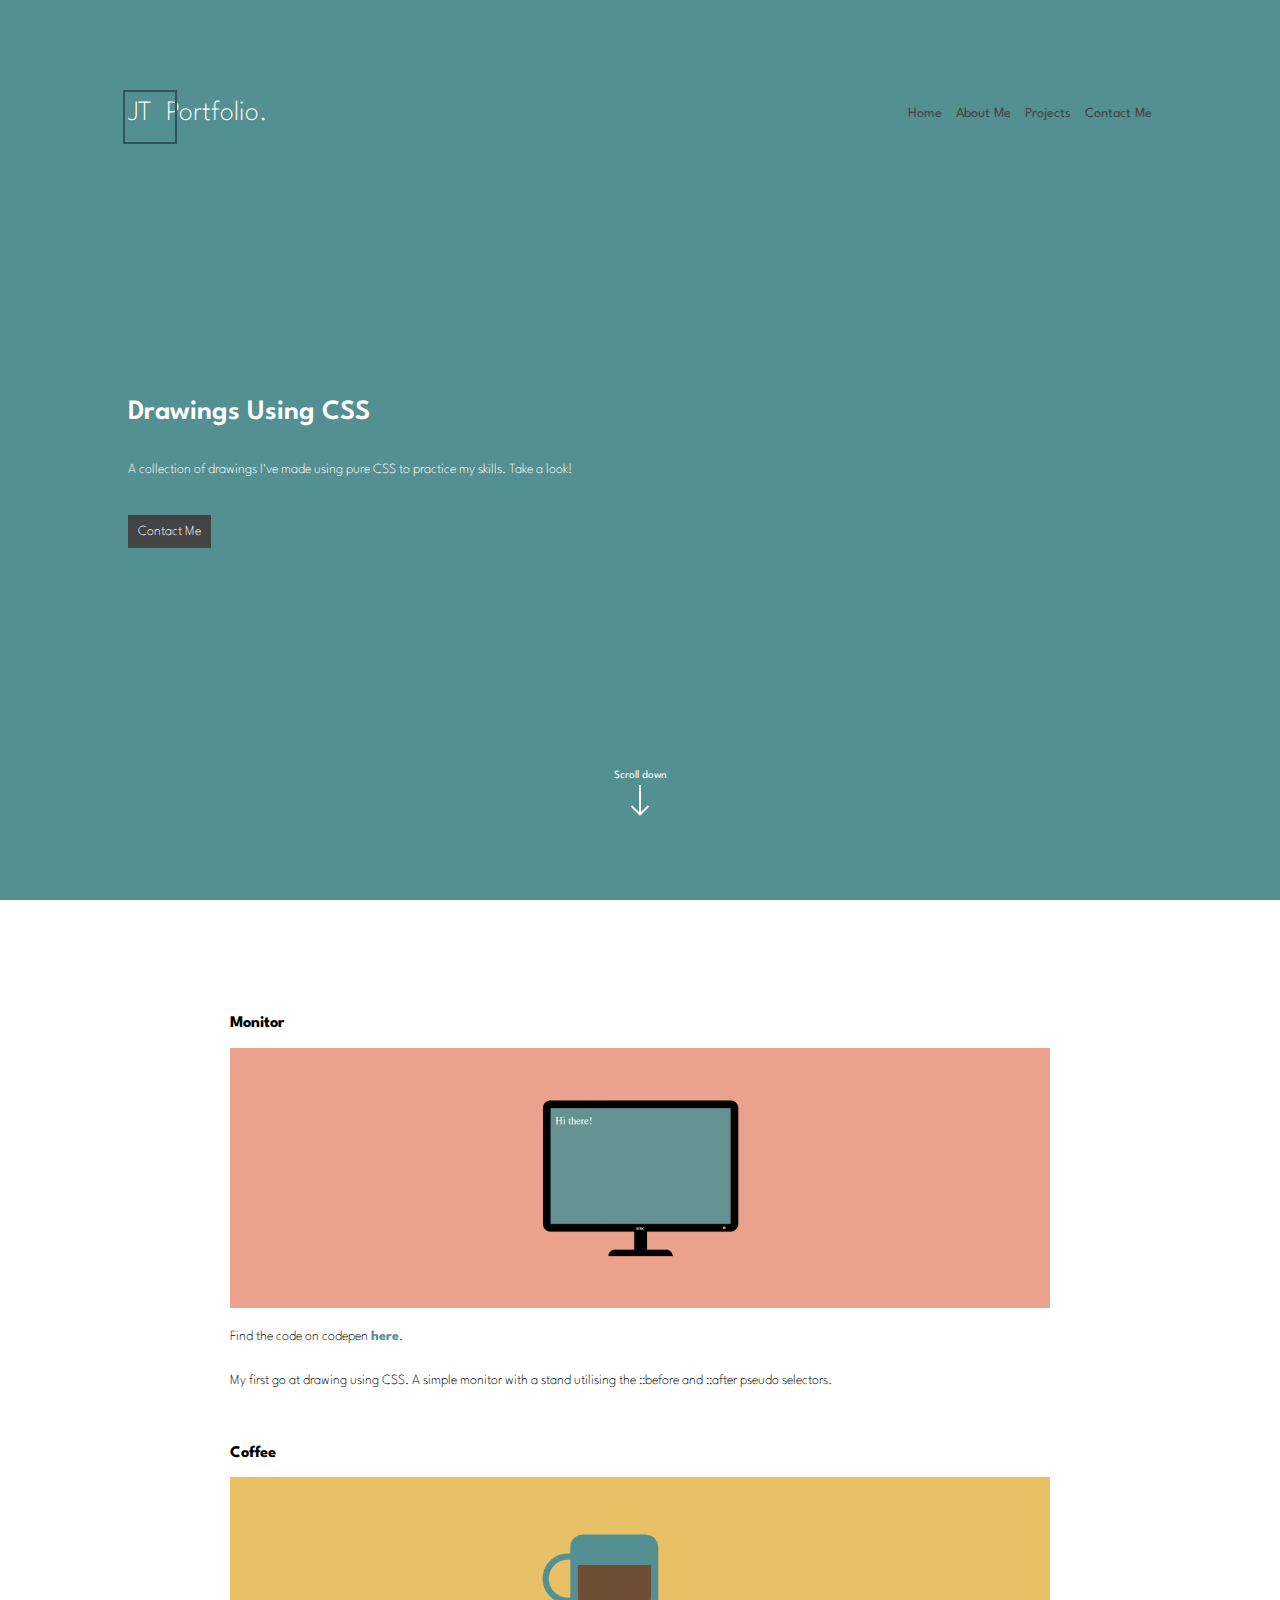
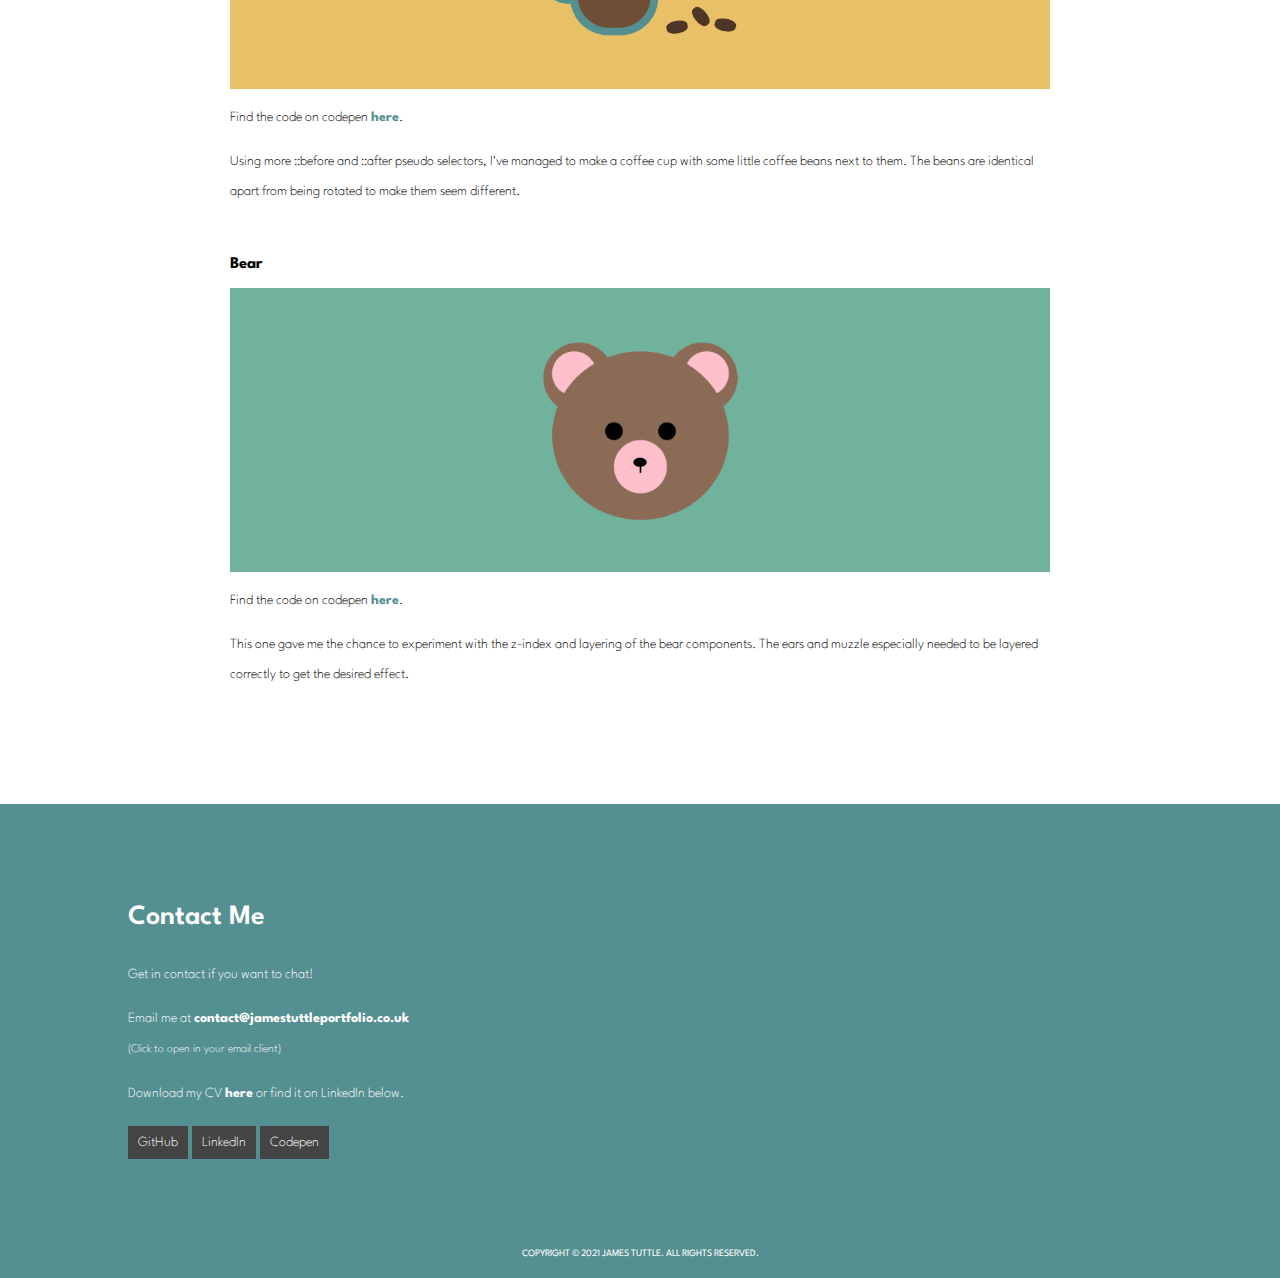
==== drawings-using-css.html @ a26dccc6 "add three css drawings and link new page to site" ====
<!DOCTYPE html>
<html>
 <head>
   <!-- Global site tag (gtag.js) - Google Analytics -->
    <script async src="https://www.googletagmanager.com/gtag/js?id=G-1CHYS2LVHW"></script>
    <script>
      window.dataLayer = window.dataLayer || [];
      function gtag(){dataLayer.push(arguments);}
      gtag('js', new Date());

      gtag('config', 'G-1CHYS2LVHW');
    </script>

   <meta name="viewport" content="width=device-width, initial-scale=1">

   <!-- stylesheets -->
   <link rel="stylesheet" href="stylesheets/main.css">
   <link rel="stylesheet" href="stylesheets/responsive.css">

   <!-- scripts -->
   <script type="text/javascript" src="scripts/navigation_toggle.js"></script>

   <!-- fonts -->
   <link rel="preconnect" href="https://fonts.googleapis.com">
   <link rel="preconnect" href="https://fonts.gstatic.com" crossorigin>
   <link href="https://fonts.googleapis.com/css2?family=Spartan:wght@200;300;400;500;600;700;800&display=swap" rel="stylesheet">

   <!-- favicon -->
   <link rel="icon" type="image/png" href="assets/images/favicon.ico"/>

   <!-- fontawesome icons -->
   <link href="assets/fontawesome-free-5.15.3-web/css/all.css" rel="stylesheet"> <!--load all styles -->

   <!-- title -->
   <title>JT Portfolio</title>
 </head>
 <body>
   <main id='page_top' class='full_page_section page_width section_container'>
     <header>
       <div id='logo_container'>
         <div id='logo_box'></div>
         <h1>JT &nbsp;Portfolio.</h1>
       </div>
       <div id='hamburger' class='open'>
         <button id='hamburger_button'>
           <div class='line'></div>
           <div class='line'></div>
           <div class='line'></div>
         </button>
       </div>
       <nav role="navigation">
         <ul>
           <li><a href='index.html#page_top'>Home</a></li>
           <li class='small_device'><a href='index.html#page_top'>Back to top</a></li>
           <li><a href="index.html#about_container">About Me</a></li>
           <li><a href="index.html#project_container">Projects</a></li>
           <li class='small_device sub_list'><a href='random-number-generator.html'>Random Number Generator</a></li>
           <li class='small_device sub_list'><a href='drawings-using-css.html'>Drawings Using CSS</a></li>
           <li><a href="index.html#contact_container">Contact Me</a></li>
         </ul>
       </nav>
     </header>
     <div id="introduction_container">
       <div class='text_container'>
         <h2>Drawings Using CSS</h2>
         <p>A collection of drawings I've made using pure CSS to practice my skills. Take a look!</p>
         <a href='#contact_container' class='primary'>Contact Me</a>
       </div>
       <!-- <div class='image_container'></div> -->
     </div>
     <div id='scroll_container'>
       <span>Scroll down</span>
       <div class='down_arrow'></div>
     </div>
  </main>

   <section class='full_page_section page_width section_container'>
     <div class='drawing_and_info_container'>
       <h3>Monitor</h3>
       <div class='container'>
         <img id='monitor_image' src='assets/images/monitor.png'/>
       </div>
       <p>Find the code on codepen <a class='secondary' href='https://codepen.io/jamestuttle/pen/LYyebyN'>here</a>.</p>
       <p>My first go at drawing using CSS. A simple monitor with a stand utilising the ::before and ::after pseudo selectors.</p>
     </div>
     <div class='drawing_and_info_container'>
       <h3>Coffee</h3>
       <div class='container'>
         <img id='coffee_cup_image' src='assets/images/coffee.png'/>
       </div>
       <p>Find the code on codepen <a class='secondary' href='https://codepen.io/jamestuttle/pen/QWvaGdV'>here</a>.</p>
       <p>Using more ::before and ::after pseudo selectors, I've managed to make a coffee cup with some little coffee beans next to them. The beans are identical apart from being rotated to make them seem different.</p>
     </div>
     <div class='drawing_and_info_container'>
       <h3>Bear</h3>
       <div class='container'>
         <img id='bear_image' src='assets/images/bear.png'/>
       </div>
       <p>Find the code on codepen <a class='secondary' href='https://codepen.io/jamestuttle/pen/VwbymjK'>here</a>.</p>
       <p>This one gave me the chance to experiment with the z-index and layering of the bear components. The ears and muzzle especially needed to be layered correctly to get the desired effect.</p>
     </div>
   </section>

   <section id='contact_container' class='page_width section_container full_page_section only_small_devices'>
     <h2>Contact Me</h2>
     <p>Get in contact if you want to chat!</p>
     <p>Email me at <a class='secondary' href='mailto:contact@jamestuttleportfolio.co.uk'>contact@jamestuttleportfolio.co.uk</a><br><small>(Click to open in your email client)</small></p>
     <p>Download my CV <a class='secondary' href='assets/James Tuttle CV.pdf'>here</a> or find it on LinkedIn below.</p>
     <br>
     <a class='primary' href='https://github.com/jamesatuttle'>GitHub</a>
     <a class='primary' href='https://www.linkedin.com/in/jamesatuttle/'>LinkedIn</a>
     <a class='primary' href='https://codepen.io/jamestuttle/pens/'>Codepen</a>
   </section>

   <footer class='page_width'>
     <div id='copyright_container'>Copyright &copy; 2021 James Tuttle. All rights reserved.</div>
   </footer>
 </body>
</html>
---- stylesheets/main.css ----
body, html {
  margin: 0;
  padding: 0;
  font-family: 'Spartan', arial, helvetica, sans-serif;
  box-sizing: border-box;
  scroll-behavior: smooth;
  font-size: 16px;
}

h1 {
  font-weight: 200;
  margin: 0;
  padding: 0;
}

h2 {
  font-weight: 600;
  font-size: 2em;
  margin-top: 0;
  margin-bottom: 30px;
}

p {
  font-weight: 200;
  line-height: 30px;
}

a:hover, button:hover, input[type='submit']:hover {
  cursor: pointer;
}

a.primary, button.primary, input[type=submit].primary {
  text-decoration: none;
  color: #FFFFFF;
  padding: 10px 10px;
  background-color: RGB(68,68,68);
  transition: background-color 0.2s ease;
  font-weight: 200;
  color: #FFFFFF;
  border: none;
  font-size: 1em;
  font-family: 'Spartan', arial, helvetica, sans-serif;
}
a.primary:hover, a.primary:active, a.primary:focus {
  background-color: #FFFFFF;
  color: RGB(68,68,68);
  transition: background-color 0.2s ease;
}

a.secondary {
  font-weight: 700;
  color: RGB(84,143,145);
  text-decoration: none;
}
a.secondary:hover, a.secondary:active, a.secondary:focus {
  text-decoration: underline;
  transition: text-decoration 0.2s ease;
}

footer {
  width: 100%;
  text-align: center;
  color: RGB(84,143,145);
  text-transform: uppercase;
  font-size: 0.7em;
  padding-bottom: 20px;
}

main footer {
  color: #FFFFFF;
  font-size: 0.5em;
}

.full_page_section {
  min-height: calc(100vh - 200px);
  height: auto;
  width: 100%;
}

.full_page_section.only_small_devices {
  min-height: auto;
}

.page_width {
  padding-left: 10%;
  padding-right: 10%;
  width: 80%;
}

.section_container {
  padding-top: 100px;
  padding-bottom: 100px;
}
.section_container:nth-child(odd) {
  background-color: RGB(84,143,145);
  color: #FFFFFF;
}

.section_container:nth-child(odd) + footer {
  background-color: RGB(84,143,145);
  color: #FFFFFF;
}

.section_container:nth-child(odd) a.secondary {
  color: #FFFFFF;
}

.section_container:nth-child(even) {
  background-color: #FFFFFF;
  color: RGB(84,143,145);
}

fieldset {
  border: none;
  padding: 0;
  margin: 0;
}

label {
  display: block;
  padding-bottom: 10px;
}

input[type='number'], input[type='text'] {
  display: block;
  padding: 10px 20px;
  -webkit-appearance: none;
  border: none;
  border-radius: 0;
}

input[type='submit'], button {
  -webkit-appearance: none;
  border-radius: 0;
}

.input_container {
  margin: 0 0 50px 0;
}

main {
  display: flex;
  justify-content: space-between;
  flex-direction: column;
}

header {
  display: flex;
  justify-content: space-between;
  align-items: center;
  margin-bottom: 50px;
}

#logo_container #logo_box {
  width: 50px;
  height: 50px;
  border: 2px solid #30555C;
  position: absolute;
  top: 90px;
  left: calc(10% - 5px);
}

#hamburger {
  display: none;
}

nav ul {
  list-style: none;
  margin: 0;
  padding: 0;
}
nav ul li {
  display: inline-block;
  width: auto;
  margin-right: 10px;
  font-size: 1em;
}
nav ul li:last-of-type {
  margin-right: 0;
}
nav a {
  text-decoration: none;
  color: RGB(68,68,68);
  transition: text-decoration 0.2s ease;
  padding: 4px 0;
}
nav a:hover, nav a:active, nav a:focus {
  border-bottom: 1px solid #FFFFFF;
  color: #FFFFFF;
}

li.small_device {
  display: none;
}

#introduction_container {
  display: flex;
  flex-direction: row;
  flex-wrap: nowrap;
  justify-content: space-between;
  align-items: center;
  align-content: stretch;
}

#introduction_container p {
  margin-bottom: 40px;
}

#introduction_container .image_container {
  width: 350px;
  height: 350px;
  margin: 20px 0 20px 20px;
  background-image: url('../assets/images/3_dDkgMDAwMzc copy.jpg');
  background-size: cover;
  background-repeat: no-repeat;
  background-blend-mode: multiply;
  background-color: RGB(84,143,145);
}

#scroll_container {
  width: 100%;
  display: flex;
  flex-direction: column;
  justify-content: flex-end;
  align-content: stretch;
  align-items: center;
}

@keyframes flash_text {
  0%   {opacity: 1;}
  50%   {opacity: 0.3;}
  100%   {opacity: 1;}
}

#scroll_container span {
  font-size: 0.8em;
  position: relative;
  top: 10px;
  animation-name: flash_text;
  animation-duration: 3s;
  animation-iteration-count: infinite;
}

@keyframes scroll_down {
  0%   {top: 15px; opacity: 1;}
  50%   {top: 22px; opacity: 0.3;}
  100%   {top: 15px; opacity: 1;}
}

.down_arrow {
  width: 2px;
  height: 30px;
  background-color: #FFFFFF;
  position: relative;
  top: 15px;
  border-radius: 0 0 100px 100px;
  position: relative;
  display: block;
  animation-name: scroll_down;
  animation-duration: 3s;
  animation-iteration-count: infinite;
}

.down_arrow::before {
  content: "";
  width: 2px;
  background-color: #FFFFFF;
  position: relative;
  height: 13px;
  top: 19px;
  left: 4px;
  border-radius: 100px;
  transform: rotate(45deg);
  display: block;
}
.down_arrow::after {
  content: "";
  width: 2px;
  height: 13px;
  background-color: #FFFFFF;
  position: relative;
  top: 6px;
  left: -4px;
  border-radius: 100px;
  transform: rotate(-45deg);
  display: block
}

#about_container {
  display: grid;
  grid-template-columns: 1fr 600px;
  column-gap: 5%;
}

#about_container #about_container_text {
  background-image: url('../assets/images/about_me_background_1.png');
  background-size: 500px;
  background-repeat: no-repeat;
  padding: 60px 0 0 60px;
}

#about_container #about_container_text p:first-of-type {
  font-size: 1.3em;
  font-weight: 400;
}

#about_container #about_container_images {
  background-image: url('../assets/images/about_me_background_2.png');
  background-size: 100%;
  background-repeat: no-repeat;
  height: 700px;
}

#about_container .circle_image {
  border-radius: 1000px;
}

#about_container #image_me {
  width: 275px;
  position: relative;
}

#about_container #image_newcastle {
  width: 300px;
  position: relative;
  top: 200px;
}

#about_container #image_bouldering {
  width: 240px;
  position: relative;
  top: 30px;
  left: 30px;
}

#projects_tiles_container {
  display: grid;
  grid-template-columns: 1fr 1fr;
  gap: 30px;
  align-items: flex-start;
}

#project_container #section_header {
  min-width: 300px;
  max-width: 630px;
  width: 100%;
  display: block;
  margin-bottom: 30px;
}

.project_box h3 {
  padding: 0;
  margin: 0;
  font-size: 1.1em;
  line-height: 1.3em;
  padding: 0 0 10px 0;
}

.project_box h3::before {
  font-family: "Font Awesome 5 Free";
  font-weight: 900;
  content: "\25b6";
  margin-right: 10px;
  font-size: 0.6em;
  background-color: transparent;
  position: relative;
  top: -2px;
  -webkit-appearance: none;
}

.project_box h3 a {
  color: #FFFFFF;
}

.project_box p {
  font-size: 0.9em;
  padding: 0;
  margin: 0;
}

.project_box.coming_soon h3::after {
  font-weight: normal;
  content: "coming soon";
  padding: 5px;
  position: relative;
  top: -4px;
  margin-left: 10px;
  line-height: 1.1em;
  font-size: 0.6em;
  background-color: RGB(68,68,68);
  word-wrap: normal;
}

.project_box.new h3::after {
  font-weight: normal;
  content: "new";
  padding: 5px;
  position: relative;
  top: -2px;
  margin-left: 10px;
  line-height: 1.1em;
  font-size: 0.6em;
  border: 1px solid RGB(68,68,68);
  background-color: #FFFFFF;
  color: RGB(68,68,68);
  word-wrap: normal;
}

#contact_container a {
  word-break: break-word;
}

.drawing_and_info_container {
  color: #000000;
  margin: 0 10% 50px 10%;
}

.drawing_and_info_container:last-child {
  margin-bottom: 0;
}

.drawing_and_info_container .container {
  display: flex;
  justify-content: center;
  padding: 50px 2%;
}

.drawing_and_info_container .container img {
  width: 200px;
  max-width: 90%;
}

/* red */
.drawing_and_info_container:nth-of-type(1n) .container {
  background-color: RGB(235,161,140);
}

/* yellow */
.drawing_and_info_container:nth-of-type(2n) .container {
  background-color: RGB(232,192,102);
}

/* green */
.drawing_and_info_container:nth-of-type(3n) .container {
  background-color: RGB(113,178,156);
}
---- stylesheets/responsive.css ----
@media screen and (max-width: 1500px) {
  #introduction_container .image_container {
    width: 300px;
    height: 300px;
  }

  #about_container {
    grid-template-columns: 1fr 500px;
  }

  #about_container #image_me {
    width: 250px;
  }

  #about_container #image_newcastle {
    width: 275px;
    top: -70px;
    left: 200px;
  }

  #about_container #image_bouldering {
    width: 200px;
    top: -60px;
    left: -290px;
  }
}

@media screen and (max-width: 1320px) {
  body, html {
    font-size: 14px;
  }

  #about_container {
    grid-template-columns: 1fr 400px;
  }

  #about_container #about_container_text {
    background-size: 400px;
  }

  #about_container #image_me {
    width: 150px;
    top: 0;
    left: 30px;
  }

  #about_container #image_newcastle {
    width: 200px;
    top: 150px;
    left: 30px;
  }

  #about_container #image_bouldering {
    width: 130px;
    top: 10px;
    left: 40px;
  }
}

@media screen and (max-width: 1300px) {
  #introduction_container .image_container {
    width: 250px;
    height: 250px;
  }
}

@media screen and (max-width: 1230px) {
  #introduction_container .image_container {
    display: none;
    background-image: none;
  }
}

@media screen and (max-width: 1100px) {
  #about_container {
    display: flex;
    flex-direction: column-reverse;
    align-content: flex-start;
    justify-content: flex-start;
  }

  #about_container #about_container_text {
    padding: 0;
    background-image: none;
  }

  #about_container #about_container_images {
    background-image: none;
    text-align: center;
    height: 200px;
  }

  #about_container #image_me, #about_container #image_newcastle, #about_container #image_bouldering  {
    width: 150px;
    position: relative;
    top: 0;
    left: 0;
    margin-right: 20px;
  }

  #about_container #image_bouldering  {
    margin-right: 0;
  }
}

@media screen and (max-width: 1000px) {
  #projects_tiles_container {
    grid-template-columns: auto;
    grid-template-rows: auto;
    gap: 20px;
  }

  #project_container #section_header {
    margin-bottom: 20px;
  }
}

@media screen and (max-width: 800px) {
  body, html {
    font-size: 14px;
  }

  #logo_container #logo_box {
    width: 45px;
    height: 45px;
  }
}

@media screen and (max-width: 788px) {
  #project_container #section_header {
    min-width: auto;
  }
}

@media screen and (max-width: 650px) {
  h2 {
    font-size: 1.4em;
  }

  .full_page_section {
    min-height: calc(100vh - 100px);
  }

  .section_container {
    padding-top: 50px;
    padding-bottom: 50px;
  }

  #logo_container #logo_box {
    top: 40px;
  }

  #hamburger {
    display: block;
    z-index: 200;
    position: fixed;
    right: 5%;
    top: 45px;
  }

  nav {
    position: fixed;
    top: 0;
    right: 0;
    height: 100vh;
    width: 275px;
    background-color: #FFFFFF;
    border-left: 1px solid RGB(84,143,145);
    z-index: 100;
  }

  nav ul {
    top: 120px;
    left: calc(100vw - 275px + 30px);
    position: fixed;
  }

  nav ul li {
    display: block;
    margin-bottom: 20px;
    font-size: 0.9em;
  }

  nav a, nav a:visited {
    color: RGB(84,143,145);
  }

  nav a:hover, nav a:active, nav a:focus {
    border-bottom: 1px solid RGB(84,143,145);
    color: RGB(84,143,145);
  }

  li.small_device {
    display: block;
  }

  li.sub_list {
    position: relative;
    left: 25px;
  }

  #hamburger button {
    height: 40px;
    width: 43px;
    border: none;
    background-color: transparent;
    -webkit-backface-visibility: hidden;
  }
  #hamburger button:focus {
    background-color: transparent;
  }

  #hamburger .line {
    width: 30px;
    height: 2px;
    background-color: RGB(68,68,68);
    position: relative;
    border-radius: 100px;
    transition: transform 0.2s ease;
    -webkit-backface-visibility: hidden;
  }

  #hamburger.open button .line {
    margin-bottom: 6px;
  }
  #hamburger.open button .line:last-of-type {
    margin-bottom: 0;
  }

  #hamburger.close button {
    background-color: #FFFFFF;
  }
  #hamburger.close button .line {
    transform: rotate(45deg);
  }
  #hamburger.close button .line:nth-of-type(1) {
    top: 2px;
  }
  #hamburger.close button .line:nth-of-type(2) {
    opacity: 0;
    display: none;
    transition: opacity 0.2s ease;
    transition: display 0.2s ease;
    -webkit-backface-visibility: hidden;
  }
  #hamburger.close button .line:nth-of-type(3) {
    transform: rotate(-45deg);
  }

  #hamburger.open + nav {
    display: none;
  }

  #about_container #about_container_text p:first-of-type {
    font-size: 1em;
    font-weight: 200;
  }

  #about_container #about_container_images {
    height: 150px;
  }

  #about_container #image_me, #about_container #image_newcastle, #about_container #image_bouldering  {
    width: 100px;
    margin-right: 20px;
  }

  footer {
    height: 30px;
    padding-bottom: 10px;
    text-align: center;
    font-size: 0.65em;
  }

  #number_generator_container {
    grid-template-columns: auto;
    grid-template-rows: auto auto;
  }

  .drawing_and_info_container {
    margin: 0 0 50px 0;
  }

  .drawing_container {
    padding: 50px 2%;
  }
}

@media screen and (max-width: 480px) {
  #about_container #about_container_images {
    height: 200px;
  }

  #about_container #image_me {
    width: 150px;
    margin-right: 0;
  }

  #about_container #image_newcastle, #about_container #image_bouldering  {
    display: none;
  }
}

@media screen and (max-width: 430px) {
  input[type='number'], input[type='text'] {
    width: 90%;
    padding: 10px 5%;
  }

  .output_container {
    text-align: center;
  }
}

@media screen and (max-width: 400px) {
  .full_page_section.only_small_devices {
    min-height: calc(100vh - 140px);
  }

  footer {
    font-size: 0.6em;
  }
}

@media screen and (max-width: 340px) {

}
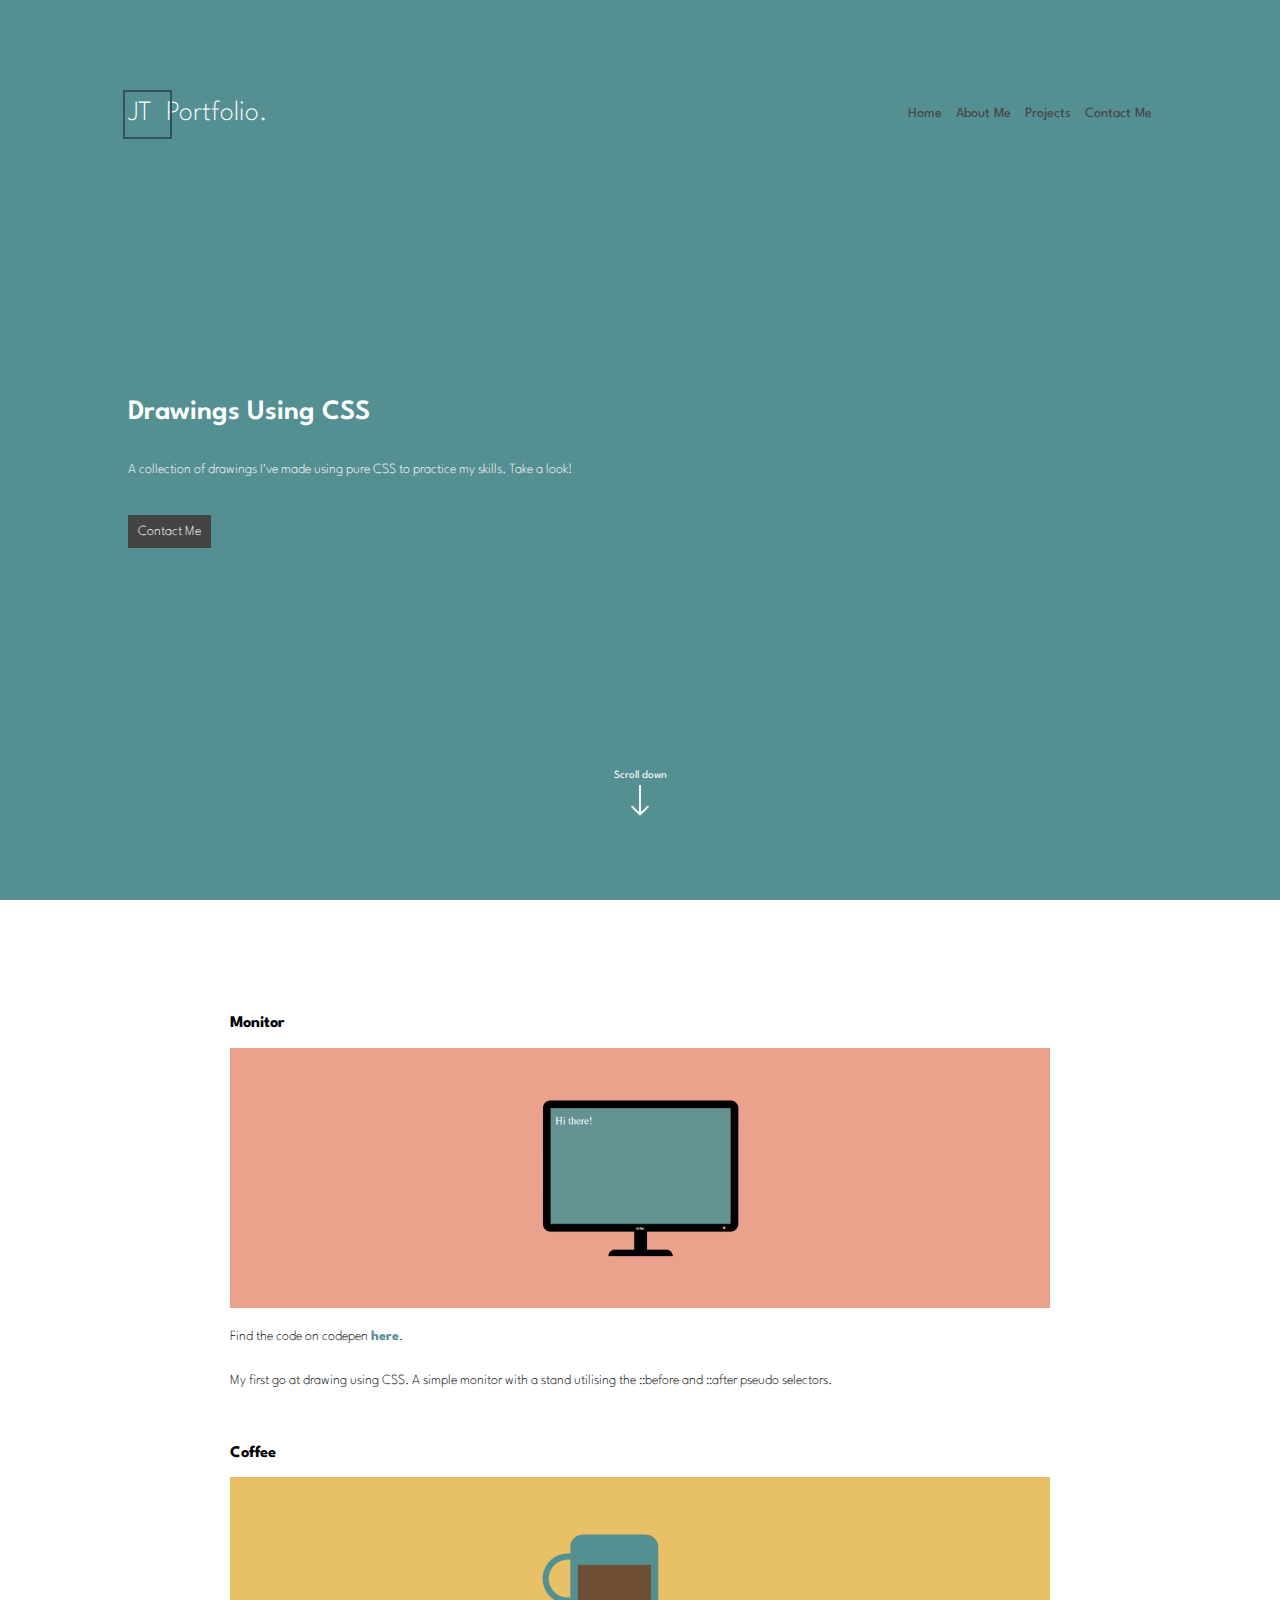
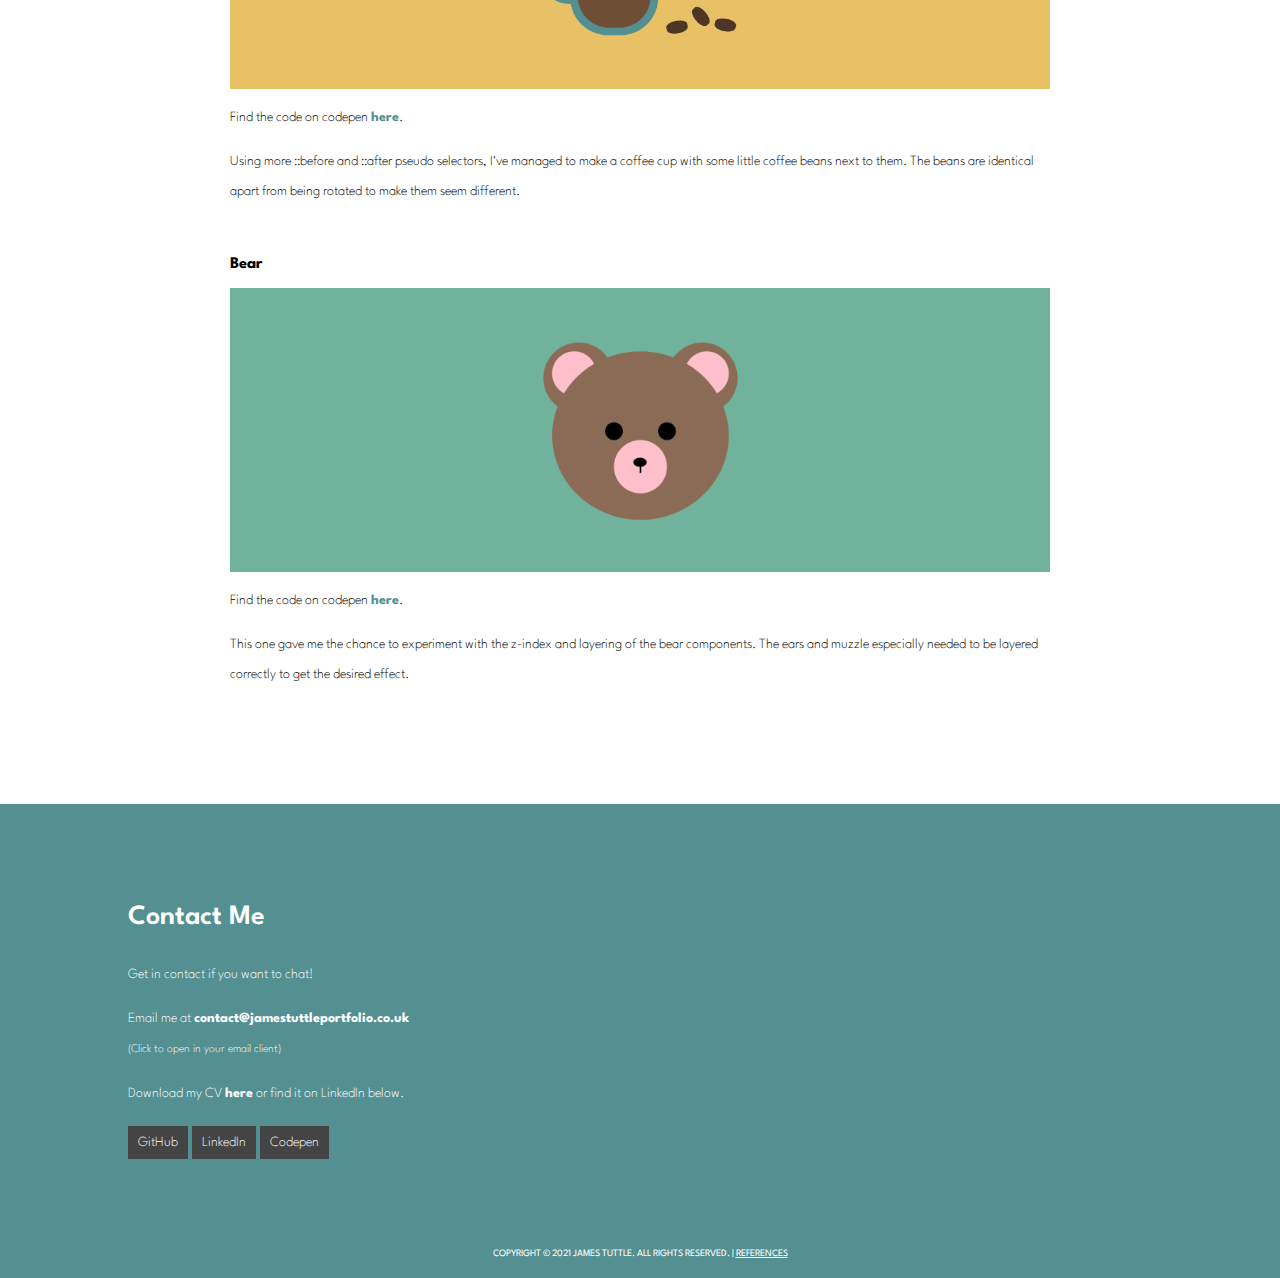
==== commit b103f420: "add references page" ====
--- a/drawings-using-css.html
+++ b/drawings-using-css.html
@@ -56,7 +56,7 @@
            <li><a href="index.html#project_container">Projects</a></li>
            <li class='small_device sub_list'><a href='random-number-generator.html'>Random Number Generator</a></li>
            <li class='small_device sub_list'><a href='drawings-using-css.html'>Drawings Using CSS</a></li>
-           <li><a href="index.html#contact_container">Contact Me</a></li>
+           <li><a href="#contact_container">Contact Me</a></li>
          </ul>
        </nav>
      </header>
@@ -113,7 +113,7 @@
    </section>
 
    <footer class='page_width'>
-     <div id='copyright_container'>Copyright &copy; 2021 James Tuttle. All rights reserved.</div>
+     <div id='copyright_container'>Copyright &copy; 2021 James Tuttle. All rights reserved. | <a href='references.html'>references</a></div>
    </footer>
  </body>
 </html>
--- a/stylesheets/main.css
+++ b/stylesheets/main.css
@@ -1,251 +1,74 @@
-body, html {
-  margin: 0;
-  padding: 0;
-  font-family: 'Spartan', arial, helvetica, sans-serif;
-  box-sizing: border-box;
-  scroll-behavior: smooth;
-  font-size: 16px;
-}
-
-h1 {
-  font-weight: 200;
-  margin: 0;
-  padding: 0;
-}
-
-h2 {
-  font-weight: 600;
-  font-size: 2em;
-  margin-top: 0;
-  margin-bottom: 30px;
-}
-
-p {
-  font-weight: 200;
-  line-height: 30px;
-}
-
-a:hover, button:hover, input[type='submit']:hover {
-  cursor: pointer;
-}
-
-a.primary, button.primary, input[type=submit].primary {
+@keyframes flash_text {
+  0% {
+    opacity: 1; }
+  50% {
+    opacity: 0.3; }
+  100% {
+    opacity: 1; } }
+@keyframes scroll_down {
+  0% {
+    top: 15px;
+    opacity: 1; }
+  50% {
+    top: 22px;
+    opacity: 0.3; }
+  100% {
+    top: 15px;
+    opacity: 1; } }
+button:hover, input[type='submit']:hover {
+  cursor: pointer; }
+
+button {
+  -webkit-appearance: none;
+  border-radius: 0; }
+  button.primary, button.primary:active, button.primary:focus {
+    text-decoration: none;
+    color: #548F91;
+    padding: 10px 10px;
+    background-color: #444444;
+    transition: background-color 0.2s ease;
+    font-weight: 200;
+    color: #FFFFFF;
+    border: none;
+    font-size: 1em;
+    font-family: "Spartan", arial, helvetica, sans-serif; }
+    button.primary:hover, button.primary:focus, button.primary:active:hover, button.primary:active:focus, button.primary:focus:hover, button.primary:focus:focus {
+      background-color: #FFFFFF;
+      color: #444444;
+      transition: background-color 0.2s ease; }
+  button.secondary {
+    font-weight: 700;
+    color: #548F91;
+    text-decoration: none; }
+    button.secondary:hover, button.secondary:active, button.secondary:focus {
+      text-decoration: underline;
+      transition: text-decoration 0.2s ease; }
+
+a:hover {
+  cursor: pointer; }
+
+a.primary, a.primary:active, a.primary:focus {
   text-decoration: none;
-  color: #FFFFFF;
+  color: #548F91;
   padding: 10px 10px;
-  background-color: RGB(68,68,68);
+  background-color: #444444;
   transition: background-color 0.2s ease;
   font-weight: 200;
   color: #FFFFFF;
   border: none;
   font-size: 1em;
-  font-family: 'Spartan', arial, helvetica, sans-serif;
-}
-a.primary:hover, a.primary:active, a.primary:focus {
-  background-color: #FFFFFF;
-  color: RGB(68,68,68);
-  transition: background-color 0.2s ease;
-}
-
+  font-family: "Spartan", arial, helvetica, sans-serif; }
+  a.primary:hover, a.primary:active, a.primary:focus, a.primary:active:hover, a.primary:active:active, a.primary:active:focus, a.primary:focus:hover, a.primary:focus:active, a.primary:focus:focus {
+    background-color: #FFFFFF;
+    color: #444444;
+    transition: background-color 0.2s ease; }
 a.secondary {
   font-weight: 700;
-  color: RGB(84,143,145);
-  text-decoration: none;
-}
-a.secondary:hover, a.secondary:active, a.secondary:focus {
-  text-decoration: underline;
-  transition: text-decoration 0.2s ease;
-}
-
-footer {
-  width: 100%;
-  text-align: center;
-  color: RGB(84,143,145);
-  text-transform: uppercase;
-  font-size: 0.7em;
-  padding-bottom: 20px;
-}
-
-main footer {
-  color: #FFFFFF;
-  font-size: 0.5em;
-}
-
-.full_page_section {
-  min-height: calc(100vh - 200px);
-  height: auto;
-  width: 100%;
-}
-
-.full_page_section.only_small_devices {
-  min-height: auto;
-}
-
-.page_width {
-  padding-left: 10%;
-  padding-right: 10%;
-  width: 80%;
-}
-
-.section_container {
-  padding-top: 100px;
-  padding-bottom: 100px;
-}
-.section_container:nth-child(odd) {
-  background-color: RGB(84,143,145);
-  color: #FFFFFF;
-}
-
-.section_container:nth-child(odd) + footer {
-  background-color: RGB(84,143,145);
-  color: #FFFFFF;
-}
-
-.section_container:nth-child(odd) a.secondary {
-  color: #FFFFFF;
-}
-
-.section_container:nth-child(even) {
-  background-color: #FFFFFF;
-  color: RGB(84,143,145);
-}
-
-fieldset {
-  border: none;
-  padding: 0;
-  margin: 0;
-}
-
-label {
-  display: block;
-  padding-bottom: 10px;
-}
-
-input[type='number'], input[type='text'] {
-  display: block;
-  padding: 10px 20px;
-  -webkit-appearance: none;
-  border: none;
-  border-radius: 0;
-}
-
-input[type='submit'], button {
-  -webkit-appearance: none;
-  border-radius: 0;
-}
-
-.input_container {
-  margin: 0 0 50px 0;
-}
-
-main {
-  display: flex;
-  justify-content: space-between;
-  flex-direction: column;
-}
-
-header {
-  display: flex;
-  justify-content: space-between;
-  align-items: center;
-  margin-bottom: 50px;
-}
-
-#logo_container #logo_box {
-  width: 50px;
-  height: 50px;
-  border: 2px solid #30555C;
-  position: absolute;
-  top: 90px;
-  left: calc(10% - 5px);
-}
-
-#hamburger {
-  display: none;
-}
-
-nav ul {
-  list-style: none;
-  margin: 0;
-  padding: 0;
-}
-nav ul li {
-  display: inline-block;
-  width: auto;
-  margin-right: 10px;
-  font-size: 1em;
-}
-nav ul li:last-of-type {
-  margin-right: 0;
-}
-nav a {
-  text-decoration: none;
-  color: RGB(68,68,68);
-  transition: text-decoration 0.2s ease;
-  padding: 4px 0;
-}
-nav a:hover, nav a:active, nav a:focus {
-  border-bottom: 1px solid #FFFFFF;
-  color: #FFFFFF;
-}
-
-li.small_device {
-  display: none;
-}
-
-#introduction_container {
-  display: flex;
-  flex-direction: row;
-  flex-wrap: nowrap;
-  justify-content: space-between;
-  align-items: center;
-  align-content: stretch;
-}
-
-#introduction_container p {
-  margin-bottom: 40px;
-}
-
-#introduction_container .image_container {
-  width: 350px;
-  height: 350px;
-  margin: 20px 0 20px 20px;
-  background-image: url('../assets/images/3_dDkgMDAwMzc copy.jpg');
-  background-size: cover;
-  background-repeat: no-repeat;
-  background-blend-mode: multiply;
-  background-color: RGB(84,143,145);
-}
-
-#scroll_container {
-  width: 100%;
-  display: flex;
-  flex-direction: column;
-  justify-content: flex-end;
-  align-content: stretch;
-  align-items: center;
-}
-
-@keyframes flash_text {
-  0%   {opacity: 1;}
-  50%   {opacity: 0.3;}
-  100%   {opacity: 1;}
-}
-
-#scroll_container span {
-  font-size: 0.8em;
-  position: relative;
-  top: 10px;
-  animation-name: flash_text;
-  animation-duration: 3s;
-  animation-iteration-count: infinite;
-}
-
-@keyframes scroll_down {
-  0%   {top: 15px; opacity: 1;}
-  50%   {top: 22px; opacity: 0.3;}
-  100%   {top: 15px; opacity: 1;}
-}
+  color: #548F91;
+  text-decoration: none; }
+  a.secondary:hover, a.secondary:active, a.secondary:focus {
+    text-decoration: underline;
+    transition: text-decoration 0.2s ease; }
 
 .down_arrow {
   width: 2px;
@@ -258,126 +81,181 @@
   display: block;
   animation-name: scroll_down;
   animation-duration: 3s;
-  animation-iteration-count: infinite;
-}
-
-.down_arrow::before {
-  content: "";
-  width: 2px;
-  background-color: #FFFFFF;
-  position: relative;
-  height: 13px;
-  top: 19px;
-  left: 4px;
-  border-radius: 100px;
-  transform: rotate(45deg);
+  animation-iteration-count: infinite; }
+  .down_arrow::before {
+    content: "";
+    width: 2px;
+    background-color: #FFFFFF;
+    position: relative;
+    height: 13px;
+    top: 19px;
+    left: 4px;
+    border-radius: 100px;
+    transform: rotate(45deg);
+    display: block; }
+  .down_arrow::after {
+    content: "";
+    width: 2px;
+    height: 13px;
+    background-color: #FFFFFF;
+    position: relative;
+    top: 6px;
+    left: -4px;
+    border-radius: 100px;
+    transform: rotate(-45deg);
+    display: block; }
+
+fieldset {
+  border: none;
+  padding: 0;
+  margin: 0; }
+
+label {
   display: block;
-}
-.down_arrow::after {
-  content: "";
-  width: 2px;
-  height: 13px;
-  background-color: #FFFFFF;
-  position: relative;
-  top: 6px;
-  left: -4px;
-  border-radius: 100px;
-  transform: rotate(-45deg);
-  display: block
-}
+  padding-bottom: 10px; }
+
+input[type='number'], input[type='text'] {
+  display: block;
+  padding: 10px 20px;
+  -webkit-appearance: none;
+  border: none;
+  border-radius: 0;
+  border: 1px solid #548F91; }
+
+input[type='submit'] {
+  -webkit-appearance: none;
+  border-radius: 0; }
+  input[type='submit'].primary, input[type='submit'].primary:active, input[type='submit'].primary:focus {
+    text-decoration: none;
+    color: #548F91;
+    padding: 10px 10px;
+    background-color: #444444;
+    transition: background-color 0.2s ease;
+    font-weight: 200;
+    color: #FFFFFF;
+    border: none;
+    font-size: 1em;
+    font-family: "Spartan", arial, helvetica, sans-serif; }
+    input[type='submit'].primary:hover, input[type='submit'].primary:focus, input[type='submit'].primary:active:hover, input[type='submit'].primary:active:focus, input[type='submit'].primary:focus:hover, input[type='submit'].primary:focus:focus {
+      background-color: #FFFFFF;
+      border: 1px solid #444444;
+      color: #444444;
+      transition: background-color 0.2s ease; }
+  input[type='submit'].secondary {
+    font-weight: 700;
+    color: #548F91;
+    text-decoration: none; }
+    input[type='submit'].secondary:hover, input[type='submit'].secondary:active, input[type='submit'].secondary:focus {
+      text-decoration: underline;
+      transition: text-decoration 0.2s ease; }
+
+h1 {
+  font-weight: 200;
+  margin: 0;
+  padding: 0; }
+
+h2 {
+  font-weight: 600;
+  font-size: 2em;
+  margin-top: 0;
+  margin-bottom: 30px; }
+
+p {
+  font-weight: 200;
+  line-height: 30px; }
+
+.drawing_and_info_container {
+  color: #000000;
+  margin: 0 10% 50px 10%; }
+  .drawing_and_info_container:last-child {
+    margin-bottom: 0; }
+  .drawing_and_info_container .container {
+    display: flex;
+    justify-content: center;
+    padding: 50px 2%; }
+    .drawing_and_info_container .container img {
+      width: 200px;
+      max-width: 90%; }
+  .drawing_and_info_container:nth-of-type(1n) .container {
+    background-color: RGB(235, 161, 140); }
+  .drawing_and_info_container:nth-of-type(2n) .container {
+    background-color: RGB(232, 192, 102); }
+  .drawing_and_info_container:nth-of-type(3n) .container {
+    background-color: RGB(113, 178, 156); }
+
+.input_container {
+  margin: 0 0 50px 0; }
 
 #about_container {
   display: grid;
   grid-template-columns: 1fr 600px;
-  column-gap: 5%;
-}
-
-#about_container #about_container_text {
-  background-image: url('../assets/images/about_me_background_1.png');
-  background-size: 500px;
-  background-repeat: no-repeat;
-  padding: 60px 0 0 60px;
-}
-
-#about_container #about_container_text p:first-of-type {
-  font-size: 1.3em;
-  font-weight: 400;
-}
-
-#about_container #about_container_images {
-  background-image: url('../assets/images/about_me_background_2.png');
-  background-size: 100%;
-  background-repeat: no-repeat;
-  height: 700px;
-}
-
-#about_container .circle_image {
-  border-radius: 1000px;
-}
-
-#about_container #image_me {
-  width: 275px;
-  position: relative;
-}
-
-#about_container #image_newcastle {
-  width: 300px;
-  position: relative;
-  top: 200px;
-}
-
-#about_container #image_bouldering {
-  width: 240px;
-  position: relative;
-  top: 30px;
-  left: 30px;
-}
+  column-gap: 5%; }
+  #about_container #about_container_text {
+    background-image: url("../assets/images/about_me_background_1.png");
+    background-size: 500px;
+    background-repeat: no-repeat;
+    padding: 60px 0 0 60px; }
+    #about_container #about_container_text p:first-of-type {
+      font-size: 1.3em;
+      font-weight: 400; }
+  #about_container #about_container_images {
+    background-image: url("../assets/images/about_me_background_2.png");
+    background-size: 100%;
+    background-repeat: no-repeat;
+    height: 700px; }
+  #about_container .circle_image {
+    border-radius: 1000px; }
+  #about_container #image_me {
+    width: 275px;
+    position: relative; }
+  #about_container #image_newcastle {
+    width: 300px;
+    position: relative;
+    top: 200px; }
+  #about_container #image_bouldering {
+    width: 240px;
+    position: relative;
+    top: 30px;
+    left: 30px; }
+
+#contact_container a {
+  word-break: break-word; }
 
 #projects_tiles_container {
   display: grid;
   grid-template-columns: 1fr 1fr;
   gap: 30px;
-  align-items: flex-start;
-}
+  align-items: flex-start; }
 
 #project_container #section_header {
   min-width: 300px;
   max-width: 630px;
   width: 100%;
   display: block;
-  margin-bottom: 30px;
-}
+  margin-bottom: 30px; }
 
 .project_box h3 {
   padding: 0;
   margin: 0;
   font-size: 1.1em;
   line-height: 1.3em;
-  padding: 0 0 10px 0;
-}
-
-.project_box h3::before {
-  font-family: "Font Awesome 5 Free";
-  font-weight: 900;
-  content: "\25b6";
-  margin-right: 10px;
-  font-size: 0.6em;
-  background-color: transparent;
-  position: relative;
-  top: -2px;
-  -webkit-appearance: none;
-}
-
-.project_box h3 a {
-  color: #FFFFFF;
-}
-
+  padding: 0 0 10px 0; }
+  .project_box h3::before {
+    font-family: "Font Awesome 5 Free";
+    font-weight: 900;
+    content: "\25b6";
+    margin-right: 10px;
+    font-size: 0.6em;
+    background-color: transparent;
+    position: relative;
+    top: -2px;
+    -webkit-appearance: none; }
+  .project_box h3 a {
+    color: #FFFFFF; }
 .project_box p {
   font-size: 0.9em;
   padding: 0;
-  margin: 0;
-}
-
+  margin: 0; }
 .project_box.coming_soon h3::after {
   font-weight: normal;
   content: "coming soon";
@@ -387,10 +265,8 @@
   margin-left: 10px;
   line-height: 1.1em;
   font-size: 0.6em;
-  background-color: RGB(68,68,68);
-  word-wrap: normal;
-}
-
+  background-color: #444444;
+  word-wrap: normal; }
 .project_box.new h3::after {
   font-weight: normal;
   content: "new";
@@ -400,47 +276,134 @@
   margin-left: 10px;
   line-height: 1.1em;
   font-size: 0.6em;
-  border: 1px solid RGB(68,68,68);
+  border: 1px solid #444444;
   background-color: #FFFFFF;
-  color: RGB(68,68,68);
-  word-wrap: normal;
-}
-
-#contact_container a {
-  word-break: break-word;
-}
-
-.drawing_and_info_container {
-  color: #000000;
-  margin: 0 10% 50px 10%;
-}
-
-.drawing_and_info_container:last-child {
-  margin-bottom: 0;
-}
-
-.drawing_and_info_container .container {
+  color: #444444;
+  word-wrap: normal; }
+
+body, html {
+  margin: 0;
+  padding: 0;
+  font-family: "Spartan", arial, helvetica, sans-serif;
+  box-sizing: border-box;
+  scroll-behavior: smooth;
+  font-size: 16px; }
+
+header {
   display: flex;
-  justify-content: center;
-  padding: 50px 2%;
-}
-
-.drawing_and_info_container .container img {
-  width: 200px;
-  max-width: 90%;
-}
-
-/* red */
-.drawing_and_info_container:nth-of-type(1n) .container {
-  background-color: RGB(235,161,140);
-}
-
-/* yellow */
-.drawing_and_info_container:nth-of-type(2n) .container {
-  background-color: RGB(232,192,102);
-}
-
-/* green */
-.drawing_and_info_container:nth-of-type(3n) .container {
-  background-color: RGB(113,178,156);
-}
+  justify-content: space-between;
+  align-items: center;
+  margin-bottom: 50px; }
+
+main {
+  display: flex;
+  justify-content: space-between;
+  flex-direction: column; }
+
+#logo_container #logo_box {
+  width: 50px;
+  height: 50px;
+  border: 2px solid #30555C;
+  position: absolute;
+  top: 90px;
+  left: calc(10% - 5px); }
+
+#hamburger {
+  display: none; }
+
+#introduction_container {
+  display: flex;
+  flex-direction: row;
+  flex-wrap: nowrap;
+  justify-content: space-between;
+  align-items: center;
+  align-content: stretch; }
+  #introduction_container p {
+    margin-bottom: 40px; }
+  #introduction_container .image_container {
+    width: 350px;
+    height: 350px;
+    margin: 20px 0 20px 20px;
+    background-image: url("../assets/images/3_dDkgMDAwMzc copy.jpg");
+    background-size: cover;
+    background-repeat: no-repeat;
+    background-blend-mode: multiply;
+    background-color: #548F91; }
+
+#scroll_container {
+  width: 100%;
+  display: flex;
+  flex-direction: column;
+  justify-content: flex-end;
+  align-content: stretch;
+  align-items: center; }
+  #scroll_container span {
+    font-size: 0.8em;
+    position: relative;
+    top: 10px;
+    animation-name: flash_text;
+    animation-duration: 3s;
+    animation-iteration-count: infinite; }
+
+footer {
+  width: 100%;
+  text-align: center;
+  color: #548F91;
+  text-transform: uppercase;
+  font-size: 0.7em;
+  padding-bottom: 20px; }
+  footer a {
+    color: #548F91; }
+
+nav ul {
+  list-style: none;
+  margin: 0;
+  padding: 0; }
+  nav ul li {
+    display: inline-block;
+    width: auto;
+    margin-right: 10px;
+    font-size: 1em; }
+    nav ul li.small_device {
+      display: none; }
+    nav ul li:last-of-type {
+      margin-right: 0; }
+nav a {
+  text-decoration: none;
+  color: #444444;
+  transition: text-decoration 0.2s ease;
+  padding: 4px 0; }
+  nav a:hover, nav a:active, nav a:focus {
+    border-bottom: 1px solid #FFFFFF;
+    color: #FFFFFF; }
+
+.full_page_section {
+  min-height: calc(100vh - 200px);
+  height: auto;
+  width: 100%; }
+  .full_page_section.only_small_devices {
+    min-height: auto; }
+
+.page_width {
+  padding-left: 10%;
+  padding-right: 10%;
+  width: 80%; }
+
+.section_container {
+  padding-top: 100px;
+  padding-bottom: 100px; }
+  .section_container:nth-child(odd) {
+    background-color: #548F91;
+    color: #FFFFFF; }
+    .section_container:nth-child(odd) + footer {
+      background-color: #548F91;
+      color: #FFFFFF; }
+      .section_container:nth-child(odd) + footer a {
+        color: #FFFFFF; }
+    .section_container:nth-child(odd) a.secondary {
+      color: #FFFFFF; }
+  .section_container:nth-child(even) {
+    background-color: #FFFFFF;
+    color: #548F91; }
+
+/*# sourceMappingURL=main.css.map */
--- a/stylesheets/responsive.css
+++ b/stylesheets/responsive.css
@@ -28,6 +28,11 @@
 @media screen and (max-width: 1320px) {
   body, html {
     font-size: 14px;
+  }
+
+  #logo_container #logo_box {
+    width: 45px;
+    height: 45px;
   }
 
   #about_container {
@@ -118,11 +123,6 @@
 @media screen and (max-width: 800px) {
   body, html {
     font-size: 14px;
-  }
-
-  #logo_container #logo_box {
-    width: 45px;
-    height: 45px;
   }
 }
 
@@ -191,7 +191,7 @@
   }
 
   li.small_device {
-    display: block;
+    display: block !important;
   }
 
   li.sub_list {
